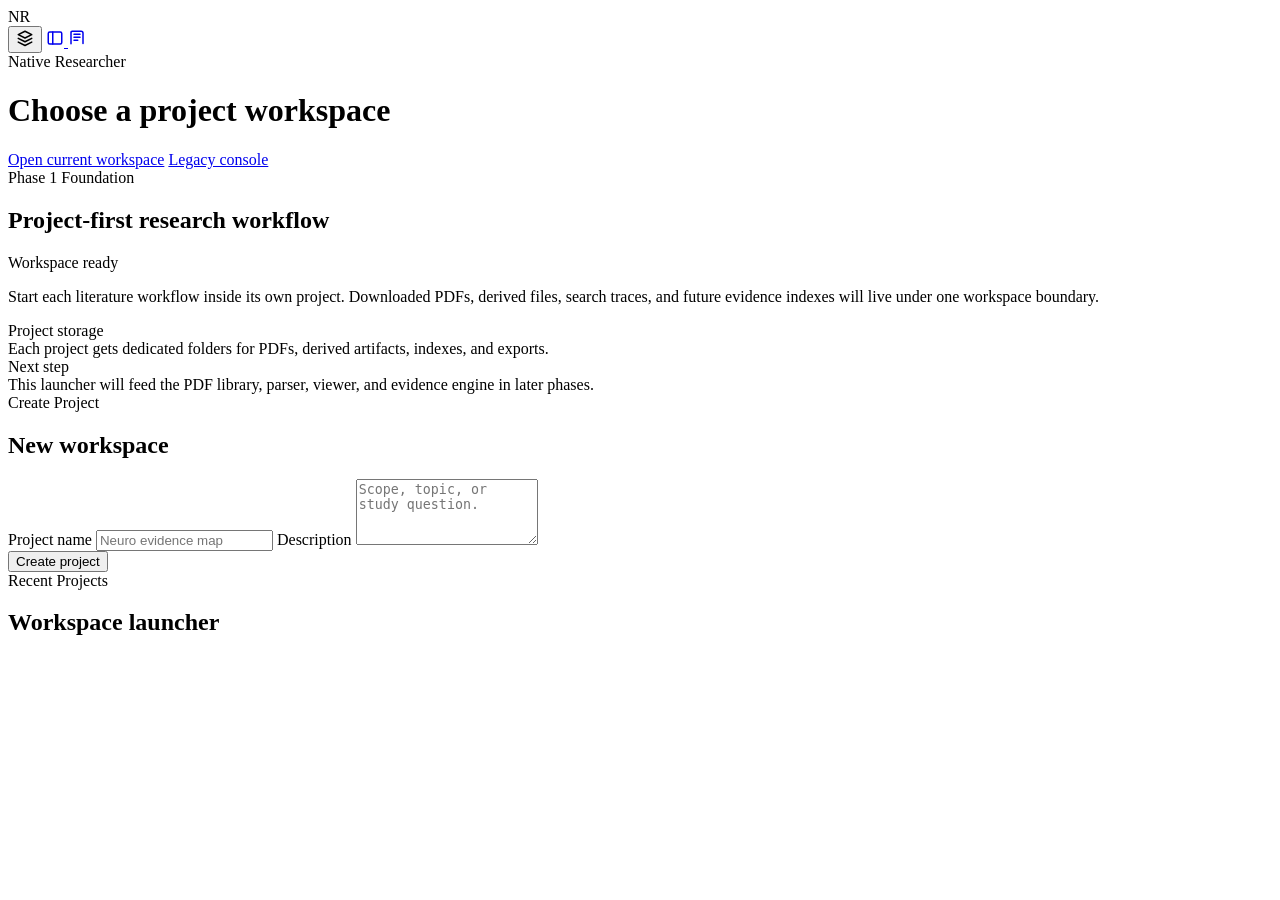
==== app/web/landing.html @ 6a357806 "Initial native researcher foundation" ====
<!DOCTYPE html>
<html lang="en">

<head>
  <meta charset="utf-8">
  <meta name="viewport" content="width=device-width, initial-scale=1">
  <title>Native Researcher</title>
  <meta name="description" content="Project launcher for Native Researcher workspaces.">
  <link rel="preconnect" href="https://fonts.googleapis.com">
  <link rel="preconnect" href="https://fonts.gstatic.com" crossorigin>
  <link
    href="https://fonts.googleapis.com/css2?family=JetBrains+Mono:wght@400;500&family=Plus+Jakarta+Sans:wght@400;500;600;700;800&display=swap"
    rel="stylesheet">
  <link rel="stylesheet" href="/static/styles.css">
</head>

<body class="landing-body">
  <div class="landing-shell">
    <aside class="landing-rail" aria-label="Application navigation">
      <div class="landing-rail-brand">
        <div class="landing-brand-glyph">NR</div>
      </div>
      <button class="landing-rail-btn is-active" type="button" aria-label="Projects" title="Projects">
        <svg width="18" height="18" viewBox="0 0 24 24" fill="none" stroke="currentColor" stroke-width="2" stroke-linecap="round" stroke-linejoin="round">
          <path d="M3 7.5 12 3l9 4.5-9 4.5L3 7.5Z" />
          <path d="M3 12.5 12 17l9-4.5" />
          <path d="M3 17.5 12 22l9-4.5" />
        </svg>
      </button>
      <a class="landing-rail-btn" href="/native_researcher" aria-label="Open workspace" title="Open workspace">
        <svg width="18" height="18" viewBox="0 0 24 24" fill="none" stroke="currentColor" stroke-width="2" stroke-linecap="round" stroke-linejoin="round">
          <rect x="3" y="4" width="18" height="16" rx="2" />
          <path d="M9 4v16" />
        </svg>
      </a>
      <a class="landing-rail-btn" href="/researcher_2" aria-label="Legacy console" title="Legacy console">
        <svg width="18" height="18" viewBox="0 0 24 24" fill="none" stroke="currentColor" stroke-width="2" stroke-linecap="round" stroke-linejoin="round">
          <path d="M4 19.5V4.5A1.5 1.5 0 0 1 5.5 3h12A2.5 2.5 0 0 1 20 5.5v13.75" />
          <path d="M8 7h8" />
          <path d="M8 11h8" />
          <path d="M8 15h5" />
        </svg>
      </a>
      <div class="landing-rail-spacer"></div>
      <div class="landing-rail-status">
        <span class="landing-status-dot"></span>
      </div>
    </aside>

    <div class="landing-main">
      <header class="landing-topbar">
        <div>
          <div class="landing-eyebrow">Native Researcher</div>
          <h1 class="landing-title">Choose a project workspace</h1>
        </div>
        <div class="landing-topbar-actions">
          <a class="landing-link-btn" href="/native_researcher">Open current workspace</a>
          <a class="landing-link-btn" href="/researcher_2">Legacy console</a>
        </div>
      </header>

      <section class="landing-stage">
        <div class="landing-hero-panel">
          <div class="landing-panel-head">
            <div>
              <div class="landing-panel-kicker">Phase 1 Foundation</div>
              <h2 class="landing-panel-title">Project-first research workflow</h2>
            </div>
            <div class="landing-panel-badge">Workspace ready</div>
          </div>
          <p class="landing-panel-copy">
            Start each literature workflow inside its own project. Downloaded PDFs, derived files, search traces, and future
            evidence indexes will live under one workspace boundary.
          </p>
          <div class="landing-feature-grid">
            <div class="landing-feature-card">
              <div class="landing-feature-label">Project storage</div>
              <div class="landing-feature-text">Each project gets dedicated folders for PDFs, derived artifacts, indexes, and exports.</div>
            </div>
            <div class="landing-feature-card">
              <div class="landing-feature-label">Next step</div>
              <div class="landing-feature-text">This launcher will feed the PDF library, parser, viewer, and evidence engine in later phases.</div>
            </div>
          </div>
        </div>

        <div class="landing-sidebar-panel">
          <div class="landing-panel-head">
            <div>
              <div class="landing-panel-kicker">Create Project</div>
              <h2 class="landing-panel-title">New workspace</h2>
            </div>
          </div>
          <form id="projectCreateForm" class="landing-project-form">
            <label class="landing-field">
              <span class="landing-field-label">Project name</span>
              <input id="projectNameInput" name="name" type="text" maxlength="200" placeholder="Neuro evidence map" required>
            </label>
            <label class="landing-field">
              <span class="landing-field-label">Description</span>
              <textarea id="projectDescriptionInput" name="description" rows="4" maxlength="800" placeholder="Scope, topic, or study question."></textarea>
            </label>
            <div class="landing-form-actions">
              <button id="createProjectBtn" class="landing-primary-btn" type="submit">Create project</button>
            </div>
          </form>
          <div id="projectCreateStatus" class="landing-inline-status" aria-live="polite"></div>
        </div>
      </section>

      <section class="landing-projects-panel">
        <div class="landing-panel-head">
          <div>
            <div class="landing-panel-kicker">Recent Projects</div>
            <h2 class="landing-panel-title">Workspace launcher</h2>
          </div>
        </div>
        <div id="projectList" class="landing-project-list" aria-live="polite"></div>
      </section>
    </div>
  </div>

  <script src="/static/landing.js"></script>
</body>

</html>
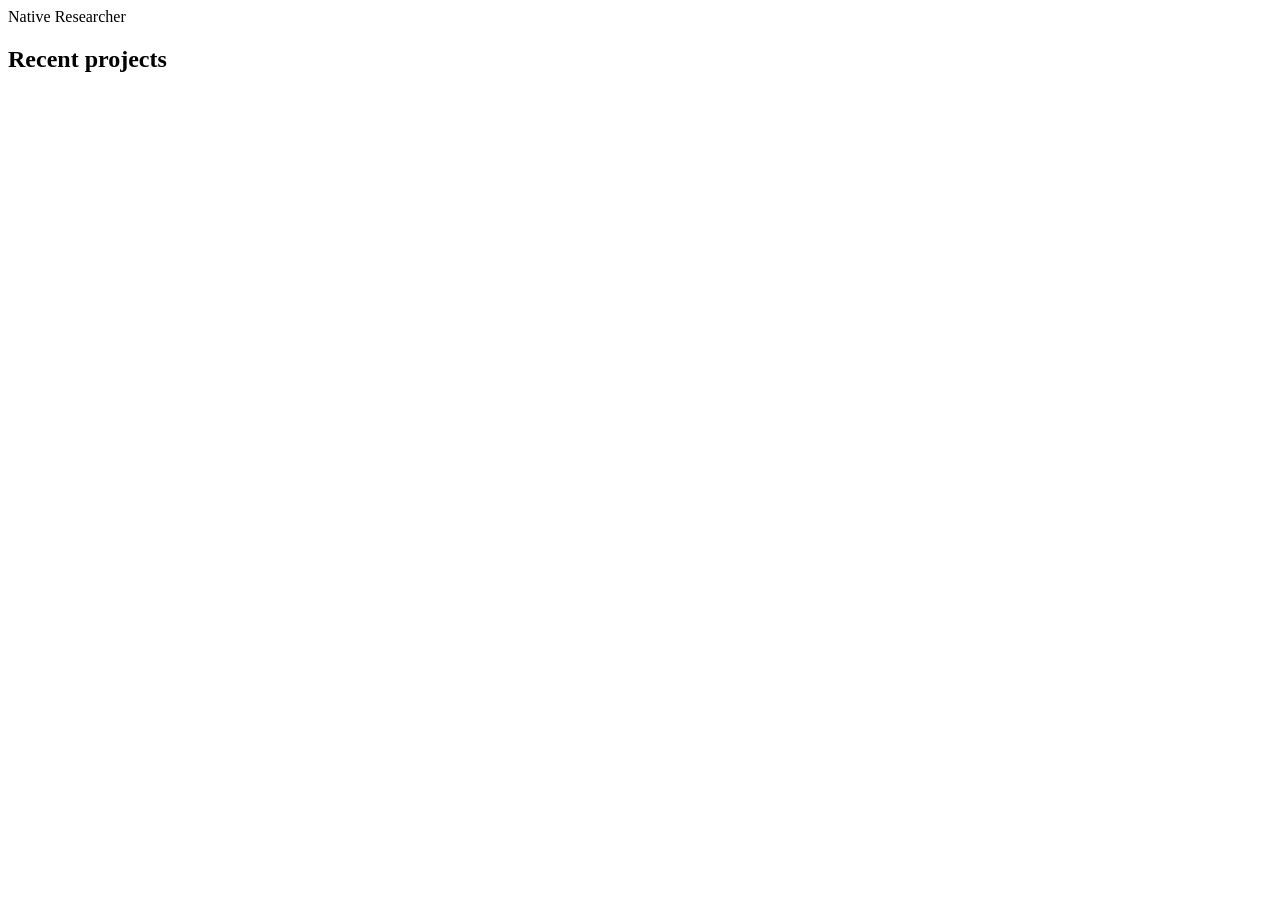
==== commit 2939d6b1: "Add workspace project flows and compact app logging" ====
--- a/app/web/landing.html
+++ b/app/web/landing.html
@@ -15,110 +15,13 @@
 </head>
 
 <body class="landing-body">
-  <div class="landing-shell">
-    <aside class="landing-rail" aria-label="Application navigation">
-      <div class="landing-rail-brand">
-        <div class="landing-brand-glyph">NR</div>
-      </div>
-      <button class="landing-rail-btn is-active" type="button" aria-label="Projects" title="Projects">
-        <svg width="18" height="18" viewBox="0 0 24 24" fill="none" stroke="currentColor" stroke-width="2" stroke-linecap="round" stroke-linejoin="round">
-          <path d="M3 7.5 12 3l9 4.5-9 4.5L3 7.5Z" />
-          <path d="M3 12.5 12 17l9-4.5" />
-          <path d="M3 17.5 12 22l9-4.5" />
-        </svg>
-      </button>
-      <a class="landing-rail-btn" href="/native_researcher" aria-label="Open workspace" title="Open workspace">
-        <svg width="18" height="18" viewBox="0 0 24 24" fill="none" stroke="currentColor" stroke-width="2" stroke-linecap="round" stroke-linejoin="round">
-          <rect x="3" y="4" width="18" height="16" rx="2" />
-          <path d="M9 4v16" />
-        </svg>
-      </a>
-      <a class="landing-rail-btn" href="/researcher_2" aria-label="Legacy console" title="Legacy console">
-        <svg width="18" height="18" viewBox="0 0 24 24" fill="none" stroke="currentColor" stroke-width="2" stroke-linecap="round" stroke-linejoin="round">
-          <path d="M4 19.5V4.5A1.5 1.5 0 0 1 5.5 3h12A2.5 2.5 0 0 1 20 5.5v13.75" />
-          <path d="M8 7h8" />
-          <path d="M8 11h8" />
-          <path d="M8 15h5" />
-        </svg>
-      </a>
-      <div class="landing-rail-spacer"></div>
-      <div class="landing-rail-status">
-        <span class="landing-status-dot"></span>
-      </div>
-    </aside>
-
-    <div class="landing-main">
-      <header class="landing-topbar">
-        <div>
-          <div class="landing-eyebrow">Native Researcher</div>
-          <h1 class="landing-title">Choose a project workspace</h1>
-        </div>
-        <div class="landing-topbar-actions">
-          <a class="landing-link-btn" href="/native_researcher">Open current workspace</a>
-          <a class="landing-link-btn" href="/researcher_2">Legacy console</a>
-        </div>
-      </header>
-
-      <section class="landing-stage">
-        <div class="landing-hero-panel">
-          <div class="landing-panel-head">
-            <div>
-              <div class="landing-panel-kicker">Phase 1 Foundation</div>
-              <h2 class="landing-panel-title">Project-first research workflow</h2>
-            </div>
-            <div class="landing-panel-badge">Workspace ready</div>
-          </div>
-          <p class="landing-panel-copy">
-            Start each literature workflow inside its own project. Downloaded PDFs, derived files, search traces, and future
-            evidence indexes will live under one workspace boundary.
-          </p>
-          <div class="landing-feature-grid">
-            <div class="landing-feature-card">
-              <div class="landing-feature-label">Project storage</div>
-              <div class="landing-feature-text">Each project gets dedicated folders for PDFs, derived artifacts, indexes, and exports.</div>
-            </div>
-            <div class="landing-feature-card">
-              <div class="landing-feature-label">Next step</div>
-              <div class="landing-feature-text">This launcher will feed the PDF library, parser, viewer, and evidence engine in later phases.</div>
-            </div>
-          </div>
-        </div>
-
-        <div class="landing-sidebar-panel">
-          <div class="landing-panel-head">
-            <div>
-              <div class="landing-panel-kicker">Create Project</div>
-              <h2 class="landing-panel-title">New workspace</h2>
-            </div>
-          </div>
-          <form id="projectCreateForm" class="landing-project-form">
-            <label class="landing-field">
-              <span class="landing-field-label">Project name</span>
-              <input id="projectNameInput" name="name" type="text" maxlength="200" placeholder="Neuro evidence map" required>
-            </label>
-            <label class="landing-field">
-              <span class="landing-field-label">Description</span>
-              <textarea id="projectDescriptionInput" name="description" rows="4" maxlength="800" placeholder="Scope, topic, or study question."></textarea>
-            </label>
-            <div class="landing-form-actions">
-              <button id="createProjectBtn" class="landing-primary-btn" type="submit">Create project</button>
-            </div>
-          </form>
-          <div id="projectCreateStatus" class="landing-inline-status" aria-live="polite"></div>
-        </div>
-      </section>
-
-      <section class="landing-projects-panel">
-        <div class="landing-panel-head">
-          <div>
-            <div class="landing-panel-kicker">Recent Projects</div>
-            <h2 class="landing-panel-title">Workspace launcher</h2>
-          </div>
-        </div>
-        <div id="projectList" class="landing-project-list" aria-live="polite"></div>
-      </section>
-    </div>
-  </div>
+  <main class="landing-minimal-shell">
+    <section class="landing-minimal-panel" aria-label="Recent projects">
+      <div class="landing-minimal-kicker">Native Researcher</div>
+      <h1 class="landing-minimal-title">Recent projects</h1>
+      <div id="projectList" class="landing-minimal-list" aria-live="polite"></div>
+    </section>
+  </main>
 
   <script src="/static/landing.js"></script>
 </body>
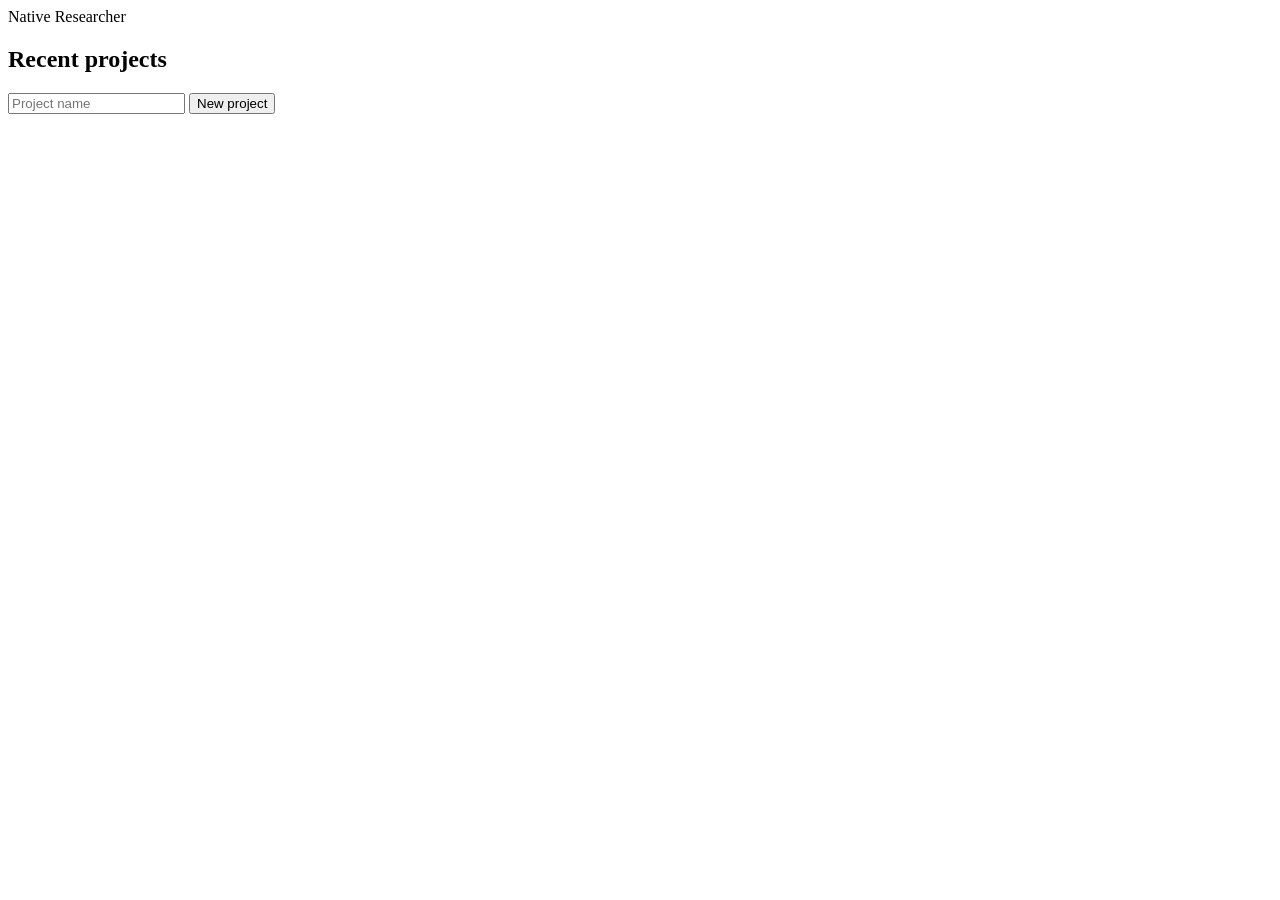
==== commit 452836b2: "Snapshot current native researcher state" ====
--- a/app/web/landing.html
+++ b/app/web/landing.html
@@ -18,7 +18,20 @@
   <main class="landing-minimal-shell">
     <section class="landing-minimal-panel" aria-label="Recent projects">
       <div class="landing-minimal-kicker">Native Researcher</div>
-      <h1 class="landing-minimal-title">Recent projects</h1>
+      <div class="landing-minimal-head">
+        <h1 class="landing-minimal-title">Recent projects</h1>
+        <form id="createProjectForm" class="landing-minimal-create-form">
+          <input
+            id="createProjectNameInput"
+            class="landing-minimal-create-input"
+            type="text"
+            maxlength="200"
+            placeholder="Project name"
+            autocomplete="off"
+          >
+          <button id="createProjectButton" class="landing-minimal-create" type="submit">New project</button>
+        </form>
+      </div>
       <div id="projectList" class="landing-minimal-list" aria-live="polite"></div>
     </section>
   </main>
